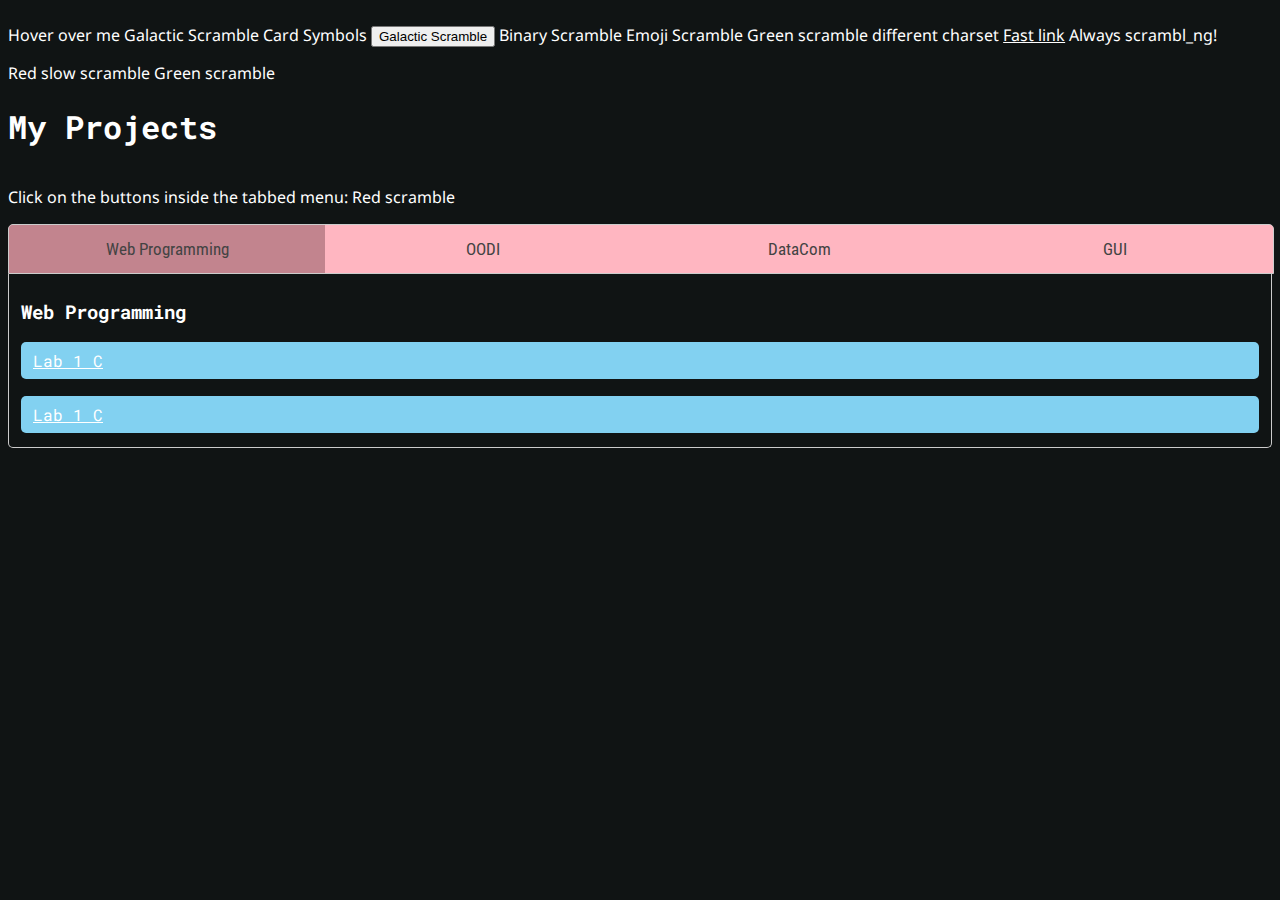
==== index.html @ bbb9e3e3 "debugging" ====
<!DOCTYPE html>
<html>
<head>
    <meta name="viewport" content="width=device-width, initial-scale=1">
    <link rel="preconnect" href="https://fonts.googleapis.com">
    <link rel="preconnect" href="https://fonts.gstatic.com" crossorigin>
    <link href="https://fonts.googleapis.com/css2?family=Michroma&family=Noto+Sans:ital,wght@0,100..900;1,100..900&family=Roboto+Condensed:wght@700&family=Roboto+Mono:ital,wght@0,600;1,600&display=swap" rel="stylesheet">
    <link rel="stylesheet" href="index.css">
    <title>Dani's Website</title>
</head>
<body>
    <p data-scramble>Hover over me</p>
    <p data-scramble scramble-chars="galactic">
        Galactic Scramble
    </p>

    <!-- Direct characters still work -->
    <p data-scramble scramble-chars="♠♣♥♦">
        Card Symbols
    </p>
    <button data-scramble scramble-chars="galactic">
        Galactic Scramble
    </button>

    <!-- Direct characters still work -->
    <p data-scramble scramble-chars="binary">
        Binary Scramble
    </p>
    <p data-scramble scramble-chars="emoji">
        Emoji Scramble
    </p>

    <!-- Custom color -->
    <div data-scramble scramble-color="#00ff00">Green scramble</div>
    <div data-scramble scramble-chars="galactic">different charset</div>
    
    <!-- Custom duration -->
    <a href="#" data-scramble scramble-duration="200">Fast link</a>
    <p data-scramble scramble-continuous>Always scrambling!</p>
    
    <!-- Custom color + duration -->
    <span data-scramble 
          scramble-color="red" 
          scramble-duration="800">
        Red slow scramble
    </span>
    <div data-scramble scramble-color="#00ff00">Green scramble</div>
    
    <h1>My Projects</h1>
    <p data-scramble scramble-duration="400">Click on the buttons inside the tabbed menu:</p>
    <p data-scramble scramble-color="#FF0000">Red scramble</p>

    <div class="tab">
        <button class="tablinks active" 
                data-scramble 
                scramble-color="white"
                onclick="openTab(event, 'WP')">
            Web Programming
        </button>
        <button data-scramble scramble-chars="▁▂▃▄▅▆▇█" class="tablinks" onclick="openTab(event, 'OODI')">OODI</button>
        <button data-scramble class="tablinks" onclick="openTab(event, 'DCN')">DataCom</button>
        <button data-scramble class="tablinks" onclick="openTab(event, 'GUI')">GUI</button>
    </div>

    <div id="WP" class="tabcontent" style="display: block;">
        <h3>Web Programming</h3>
        <a class="container" href="Web Programming/Lab 1 C.html" data-scramble>Lab 1 C</a> <hr />
        <a class="container" href="Lab 1 C.html">Lab 1 C</a>
    </div>

    <div id="OODI" class="tabcontent">
        <h3>Object Oriented Design & Implementation</h3>
    </div>

    <div id="DCN" class="tabcontent">
        <h3>Data Communication & Networking</h3>
        <p>Coming Soon!</p>
    </div>
    <div id="GUI" class="tabcontent">
        <h3>Graphical User Interface</h3>
        <p>Coming Soon!</p>
    </div>

    <script>
    const galactic = "ᔑʖᓵ↸ᒷ⎓ ⊣⍑╎⋮ꖌꖎᒲリ𝙹!¡ᑑ∷ᓭℸ ̣⚍ ⍊∴ ̇/||⨅";
    const binary = "01";
    const emoji = "✨⭐🌟💫☄️🌠";
    
    window.galactic = galactic;
    window.binary = binary;
    window.emoji = emoji;
        
    document.addEventListener('DOMContentLoaded', () => {
    const scrambleElements = document.querySelectorAll('[data-scramble]');
    scrambleElements.forEach((element) => {
        new TextScrambler(element);
    });
});
    </script>

    <script src="tabs.js"></script>
    <script src="text-scrambler.js"></script>
</body>
</html>
---- index.css ----
/* Base scramble styles */
[data-scramble] {
  display: inline-block;
}

.scramble-char {
  display: inline-block;
  min-width: 8px;
  transition: transform 0.1s ease;;
}

/* Hover effects */
[data-scramble]:hover .scramble-char {
  color: #FFD700;
  transform: translateY(-1px);
}

/* Active tab specific styles */
.tab button.active .scramble-char {
  color: #FFFFFF;
  animation: 
    scramble-pulse 0.8s infinite alternate,
    scramble-drift 1.5s infinite alternate;
}

/* Continuous effect styles */
[data-scramble-continuous] .scramble-char {
  animation: scramble-drift 3s infinite alternate;
}

/* Animations */
@keyframes scramble-pulse {
  0% { opacity: 0.7; }
  100% { opacity: 1; }
}

@keyframes scramble-drift {
  0% { transform: translateX(0) rotate(0deg); }
  100% { transform: translateX(2px) rotate(2deg); }
}
/*Website Defaults*/
body {
  font-family: "Noto Sans", serif;
  background-color:#101414;
  color:white;
}
h1, h2, h3 {
  font-family: "Roboto Mono", monospace;
}
 
a {
  color:white;
  font-size: 16px;
}
 
a:hover {
 
  color: yellow;
 
}
       
hr{
  height: 1px;
  background-color: none;
  border: none;
}


/*Tab Styles*/
.tab {
  background-color: #FFB6C1;
  display: flex;
  width: 100%;
  min-width: fit-content; /* Prevent shrinking smaller than tabs */
  overflow: hidden; /* Clean up edges */
  border-radius: 5px 5px 0px 0px;
  border-bottom: none;
  border-bottom-style: none;
  border: 1px solid #ccc;
  margin-bottom: 0;
}

.tab button {
  background-color: inherit;
  border: none;
  outline: none;
  cursor: pointer;
  padding: 14px 16px;
  transition: 0.3s;
  font-size: 17px;
  font-family: "Roboto Condensed", serif;
  color: #434343;
  flex: 1 1 0;
  text-align: center;
  position: relative;
  flex:1; /* Equal width distribution */
  min-width: 0; /* Allow text truncation */
  white-space: nowrap;
  overflow: hidden;
}
.tab button:hover {
  background-color: #e096a2;
}

.tab button.active {
  background-color: #c2848e;
}

.tabcontent {
  box-sizing: border-box;
  display: none;
  border: 1px solid #ccc;
  border-top: none;
  margin-left: -.5px;
  margin-top: 0;
  font-family: "Roboto Condensed", serif;
  background-color: #101414;
  color: white;
  border-radius: 0px 0px 5px 5px;
  width: 100%;     
  padding: 6px 12px;         
  border-top: none;
  margin: 0;
}
/* Active tab scramble styles */
.tab button.active[data-scramble] {
  position: relative;
}

.tab button.active .scramble-char {
    animation: 
        scramble-pulse 0.8s infinite alternate,
        scramble-drift 1.5s infinite alternate;
}

.tab button:not(.active)[data-scramble] .scramble-char {
    animation: none !important;
    opacity: 1;
    transform: none;
}

/* Continuous scramble animation */
.tab button.active[scramble-continuous] .scramble-char {
    animation: 
        scramble-pulse 0.8s infinite alternate,
        scramble-drift 1.5s infinite alternate,
        scramble-continuous 2s infinite linear;
}

/*additional testing*/
@keyframes scramble-pulse {
    0% { opacity: 0.8; }
    100% { opacity: 1; }
}

@keyframes scramble-drift {
    0% { transform: translateX(0); }
    100% { transform: translateX(2px); }
}

@keyframes scramble-continuous {
    0% { transform: translateY(0); }
    50% { transform: translateY(-3px); }
    100% { transform: translateY(0); }
}
.container {
  font-family: "Roboto Mono", monospace;
  background-color: #82D1F1;
  color: white;
  padding: 5px 10px;           /* Equal 10px left/right padding */
  border-radius: 5px;
  display: block;              /* Force full-width behavior */
  width: calc(100% - 20px);    /* Full width minus total margins */
  margin: 5px 10px;            /* 10px left/right margins */
  box-sizing: border-box;      /* Include padding in width */
  position: relative;
  transition: background-color 0.2s ease;
}
.tabcontent .container {
  display: block;
  width: 100%;
  margin: 8px 0;
  padding: 8px 12px;
  box-sizing: border-box;
}
.container:hover {
  background-color: #76bedb;
}
/* Mobile Device Support */
@media (max-width: 600px) {
  .tab button {
    padding: 10px 8px;
    font-size: 14px;
  }
  .tabcontent {
    padding: 8px;
  }
}
/* web programming opens by default */
#WP.tabcontent {
  display: block;
}
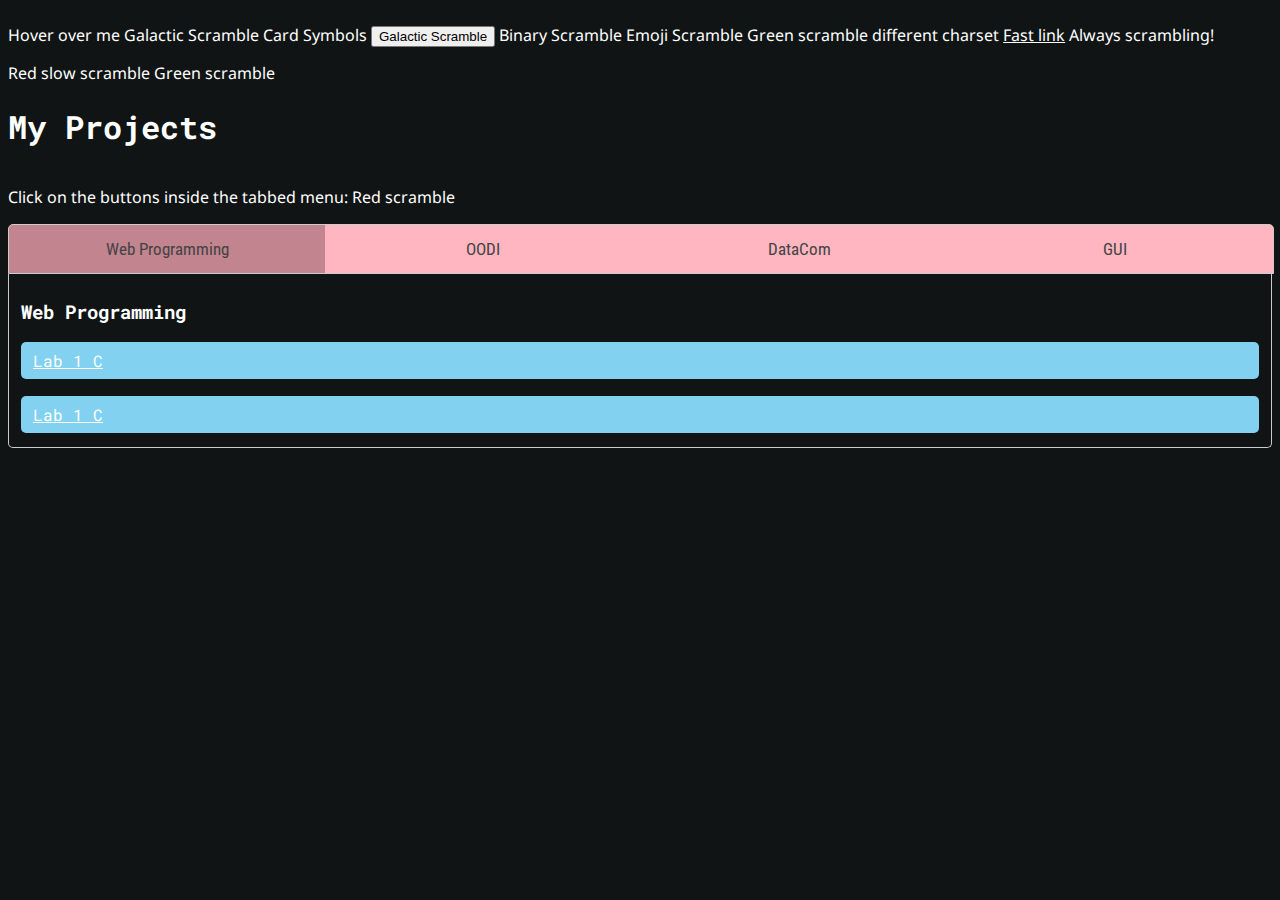
==== commit fae07fb3: "removed intialization" ====
--- a/index.html
+++ b/index.html
@@ -89,13 +89,6 @@
     window.galactic = galactic;
     window.binary = binary;
     window.emoji = emoji;
-        
-    document.addEventListener('DOMContentLoaded', () => {
-    const scrambleElements = document.querySelectorAll('[data-scramble]');
-    scrambleElements.forEach((element) => {
-        new TextScrambler(element);
-    });
-});
     </script>
 
     <script src="tabs.js"></script>
--- a/index.css
+++ b/index.css
@@ -134,11 +134,12 @@
 }
 
 .tab button:not(.active)[data-scramble] .scramble-char {
+    display: none !important;
+}
+
+.tab button:not(.active)[data-scramble] {
     animation: none !important;
-    opacity: 1;
-    transform: none;
-}
-
+}
 /* Continuous scramble animation */
 .tab button.active[scramble-continuous] .scramble-char {
     animation: 
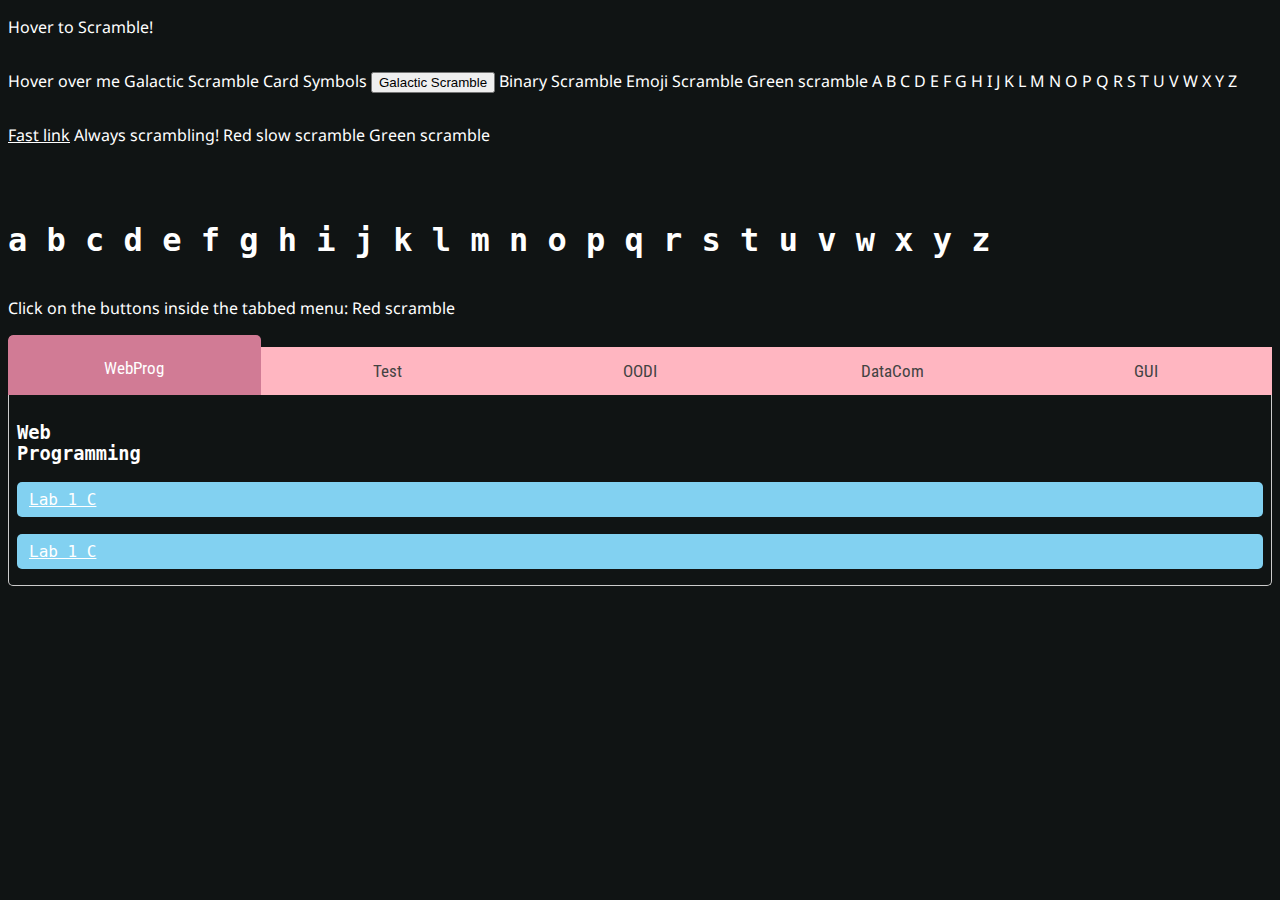
==== commit 49224627: "Updated index.css and index.html" ====
--- a/index.html
+++ b/index.html
@@ -2,13 +2,16 @@
 <html>
 <head>
     <meta name="viewport" content="width=device-width, initial-scale=1">
+    <link rel="preload" href=https://files.catbox.moe/fb64yh.ttf as="font" type="font/otf" crossorigin>
     <link rel="preconnect" href="https://fonts.googleapis.com">
     <link rel="preconnect" href="https://fonts.gstatic.com" crossorigin>
-    <link href="https://fonts.googleapis.com/css2?family=Michroma&family=Noto+Sans:ital,wght@0,100..900;1,100..900&family=Roboto+Condensed:wght@700&family=Roboto+Mono:ital,wght@0,600;1,600&display=swap" rel="stylesheet">
+    <link href="https://fonts.googleapis.com/css2?family=Michroma&family=Noto+Sans:ital,wght@0,100..900;1,100..900&family=Roboto+Condensed:wght@700&display=swap" rel="stylesheet">
     <link rel="stylesheet" href="index.css">
+    
     <title>Dani's Website</title>
 </head>
 <body>
+    <p font-scramble scramble-fonts="Galactic"scramble-duration="1000">Hover to Scramble!</p>
     <p data-scramble>Hover over me</p>
     <p data-scramble scramble-chars="galactic">
         Galactic Scramble
@@ -32,7 +35,7 @@
 
     <!-- Custom color -->
     <div data-scramble scramble-color="#00ff00">Green scramble</div>
-    <div data-scramble scramble-chars="galactic">different charset</div>
+    <div data-scramble scramble-case="true" scramble-fonts="'Roboto Mono'">A B C D E F G H I J K L M N O P Q R S T U V W X Y Z</div>
     
     <!-- Custom duration -->
     <a href="#" data-scramble scramble-duration="200">Fast link</a>
@@ -45,26 +48,23 @@
         Red slow scramble
     </span>
     <div data-scramble scramble-color="#00ff00">Green scramble</div>
-    
-    <h1>My Projects</h1>
+    <div>
+    <h1 data-scramble scramble-fonts="Galactic"><br>a b c d e f g h i j k l m n o p q r s t u v w x y z</h1></div>
     <p data-scramble scramble-duration="400">Click on the buttons inside the tabbed menu:</p>
     <p data-scramble scramble-color="#FF0000">Red scramble</p>
 
     <div class="tab">
-        <button class="tablinks active" 
-                data-scramble 
-                scramble-color="white"
-                onclick="openTab(event, 'WP')">
-            Web Programming
-        </button>
-        <button data-scramble scramble-chars="▁▂▃▄▅▆▇█" class="tablinks" onclick="openTab(event, 'OODI')">OODI</button>
-        <button data-scramble class="tablinks" onclick="openTab(event, 'DCN')">DataCom</button>
-        <button data-scramble class="tablinks" onclick="openTab(event, 'GUI')">GUI</button>
+        <button class="tablinks active" data-scramble scramble-mapping="$AlphGalactic" onclick="openTab(event, 'WP')">WebProg</button>
+        <button class="tablinks" data-scramble scramble-mapping="$AlphGalactic" onclick="openTab(event, 'Test')">Test</button>
+        <button data-scramble scramble-mappings="$AlphGalactic" class="tablinks" onclick="openTab(event, 'OODI')">OODI</button>
+        <button data-scramble scramble-mappings="$AlphGalactic" class="tablinks" onclick="openTab(event, 'DCN')">DataCom</button>
+        <button data-scramble scramble-mappings="$AlphGalactic" class="tablinks" onclick="openTab(event, 'GUI')">GUI</button>
     </div>
 
+
     <div id="WP" class="tabcontent" style="display: block;">
-        <h3>Web Programming</h3>
-        <a class="container" href="Web Programming/Lab 1 C.html" data-scramble>Lab 1 C</a> <hr />
+        <h3>Web <br> Programming</h3>
+        <a class="container" href="Web Programming/Lab 1 C.html" data-scramble>Lab 1 C</a> <hr>
         <a class="container" href="Lab 1 C.html">Lab 1 C</a>
     </div>
 
@@ -82,16 +82,16 @@
     </div>
 
     <script>
-    const galactic = "ᔑʖᓵ↸ᒷ⎓ ⊣⍑╎⋮ꖌꖎᒲリ𝙹!¡ᑑ∷ᓭℸ ̣⚍ ⍊∴ ̇/||⨅";
-    const binary = "01";
-    const emoji = "✨⭐🌟💫☄️🌠";
+    window.galactic = "ᔑʖᓵ↸ᒷ⎓ ⊣⍑╎⋮ꖌꖎᒲリ𝙹!¡ᑑ∷ᓭℸ ̣⚍ ⍊∴ ̇/||⨅";
+    window.AlphGalactic = "A:ᔑ,B:ʖ,C:ᓵ,D:↸,E:ᒷ,F:⎓,G:⊣,H:⍑,I:╎,J:⋮,K:ꖌ,L:ꖎ,M:ᒲ,N:リ,O:],P:!,Q:¡,R:ᑑ,S:∷,T:ᓭ,U:ℸ,̣V:⚍,W:⍊,X:∴,Y:̇/,Z:||";
+    window.GalacticAlph = "ᔑ:A,ʖ:B,ᓵ:C,↸:D,ᒷ:E,⎓:F,⊣:G,⍑:H,╎:I,⋮:J,ꖌ:K,ꖎ:L,ᒲ:M,リ:N,]:O,!:P,¡:Q,ᑑ:R,∷:S,ᓭ:T,ℸ:U,̣:V,⚍:W,⍊:X,∴:Y,̇/:Z,||:Z";
+    window.binary = "01";
+    window.emoji = "✨⭐🌟💫☄️🌠";
     
-    window.galactic = galactic;
-    window.binary = binary;
-    window.emoji = emoji;
     </script>
 
     <script src="tabs.js"></script>
     <script src="text-scrambler.js"></script>
+    <script src="font-scrambler.js"></script>
 </body>
-</html>
+</html>--- a/index.css
+++ b/index.css
@@ -1,4 +1,15 @@
 /* Base scramble styles */
+@font-face {
+  font-family: 'Galactic';
+  src: url('https://files.catbox.moe/d1g4gp.ttf') format('truetype');
+  font-display: swap;
+}
+@font-face{
+  font-family: 'Roboto Mono';
+  src: url('https://files.catbox.moe/fb64yh.ttf') format('truetype');
+  font-display: swap;
+}
+
 [data-scramble] {
   display: inline-block;
 }
@@ -6,7 +17,10 @@
 .scramble-char {
   display: inline-block;
   min-width: 8px;
-  transition: transform 0.1s ease;;
+  transition: transform 0.1s ease;
+  display: inline-block; /* Better for headers with large fonts */
+  min-width: 0.5em; /* Prevents layout shift during scramble */
+}
 }
 
 /* Hover effects */
@@ -58,7 +72,7 @@
   color: yellow;
  
 }
-       
+      
 hr{
   height: 1px;
   background-color: none;
@@ -68,43 +82,47 @@
 
 /*Tab Styles*/
 .tab {
-  background-color: #FFB6C1;
+  background-color: none ;
   display: flex;
   width: 100%;
-  min-width: fit-content; /* Prevent shrinking smaller than tabs */
-  overflow: hidden; /* Clean up edges */
+  min-width: fit-content;
+  overflow: hidden;
   border-radius: 5px 5px 0px 0px;
-  border-bottom: none;
-  border-bottom-style: none;
-  border: 1px solid #ccc;
   margin-bottom: 0;
+  align-items: flex-end; /* Align tabs to the bottom */
 }
 
 .tab button {
-  background-color: inherit;
+  background-color: #FFB6C1;
   border: none;
   outline: none;
   cursor: pointer;
   padding: 14px 16px;
-  transition: 0.3s;
+  transition: all 0.3s ease; /* Changed to 'all' to animate height */
   font-size: 17px;
   font-family: "Roboto Condensed", serif;
   color: #434343;
   flex: 1 1 0;
   text-align: center;
   position: relative;
-  flex:1; /* Equal width distribution */
-  min-width: 0; /* Allow text truncation */
+  min-width: 0;
   white-space: nowrap;
   overflow: hidden;
-}
+  height: 48px; /* Default height */
+}
+
+/* Adjust hover effect to work with height */
 .tab button:hover {
-  background-color: #e096a2;
-}
-
+  background-color: #E096A2;
+}
 .tab button.active {
-  background-color: #c2848e;
-}
+  background-color: #D17B95;
+  color: white !important;
+  height: 60px; /* Taller height for active tab */
+  padding-top: 20px; /* Adjust padding to maintain text position */
+  border-radius: 5px 5px 0px 0px;
+}
+
 
 .tabcontent {
   box-sizing: border-box;
@@ -147,6 +165,18 @@
         scramble-drift 1.5s infinite alternate,
         scramble-continuous 2s infinite linear;
 }
+/*focus styles (when navigation button is pressed)*/
+.tab button:focus {
+  outline: 2px solid #6488EA;
+  outline-offset: -2px;
+  position: relative;
+  z-index: 1;
+}
+
+/* Ensure active tab stays visually distinct when focused */
+.tab button.active:focus {
+  outline-color: #819EEE;
+}
 
 /*additional testing*/
 @keyframes scramble-pulse {
@@ -190,9 +220,17 @@
 /* Mobile Device Support */
 @media (max-width: 600px) {
   .tab button {
+    height: 40px; /* Smaller default height for mobile */
     padding: 10px 8px;
     font-size: 14px;
   }
+  
+  .tab button.active {
+    height: 50px; /* Smaller active height for mobile */
+    padding-top: 15px;
+    border-radius: 5px 5px 0px 0px;
+  }
+}
   .tabcontent {
     padding: 8px;
   }
@@ -201,4 +239,3 @@
 #WP.tabcontent {
   display: block;
 }
-
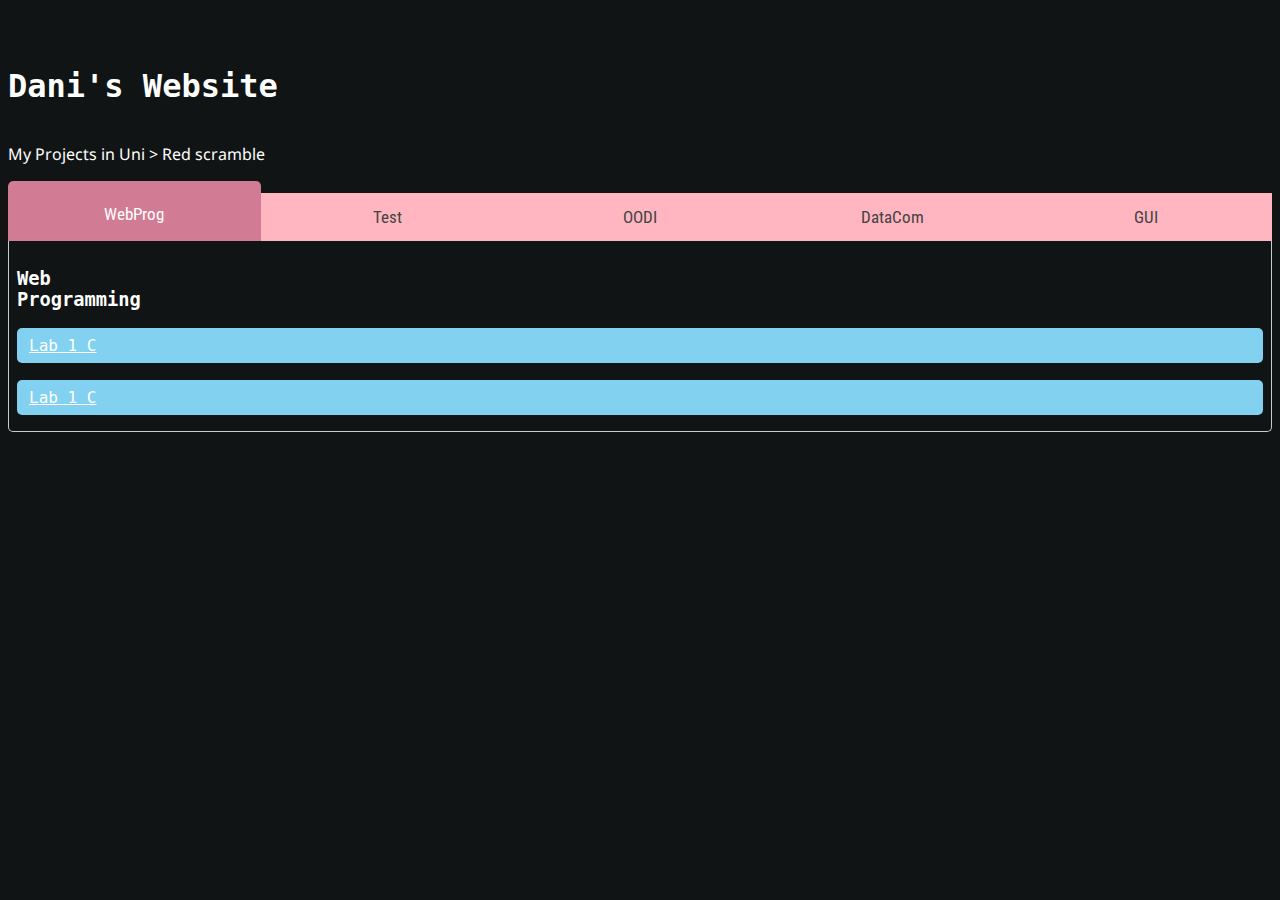
==== commit 6e47d6f1: "Removed placeholder text" ====
--- a/index.html
+++ b/index.html
@@ -11,46 +11,9 @@
     <title>Dani's Website</title>
 </head>
 <body>
-    <p font-scramble scramble-fonts="Galactic"scramble-duration="1000">Hover to Scramble!</p>
-    <p data-scramble>Hover over me</p>
-    <p data-scramble scramble-chars="galactic">
-        Galactic Scramble
-    </p>
-
-    <!-- Direct characters still work -->
-    <p data-scramble scramble-chars="♠♣♥♦">
-        Card Symbols
-    </p>
-    <button data-scramble scramble-chars="galactic">
-        Galactic Scramble
-    </button>
-
-    <!-- Direct characters still work -->
-    <p data-scramble scramble-chars="binary">
-        Binary Scramble
-    </p>
-    <p data-scramble scramble-chars="emoji">
-        Emoji Scramble
-    </p>
-
-    <!-- Custom color -->
-    <div data-scramble scramble-color="#00ff00">Green scramble</div>
-    <div data-scramble scramble-case="true" scramble-fonts="'Roboto Mono'">A B C D E F G H I J K L M N O P Q R S T U V W X Y Z</div>
-    
-    <!-- Custom duration -->
-    <a href="#" data-scramble scramble-duration="200">Fast link</a>
-    <p data-scramble scramble-continuous>Always scrambling!</p>
-    
-    <!-- Custom color + duration -->
-    <span data-scramble 
-          scramble-color="red" 
-          scramble-duration="800">
-        Red slow scramble
-    </span>
-    <div data-scramble scramble-color="#00ff00">Green scramble</div>
     <div>
-    <h1 data-scramble scramble-fonts="Galactic"><br>a b c d e f g h i j k l m n o p q r s t u v w x y z</h1></div>
-    <p data-scramble scramble-duration="400">Click on the buttons inside the tabbed menu:</p>
+    <h1 data-scramble scramble-fonts="Galactic"><br>Dani's Website</h1></div>
+    <p data-scramble scramble-duration="400">My Projects in Uni &gt</p>
     <p data-scramble scramble-color="#FF0000">Red scramble</p>
 
     <div class="tab">
@@ -94,4 +57,4 @@
     <script src="text-scrambler.js"></script>
     <script src="font-scrambler.js"></script>
 </body>
-</html>+</html>
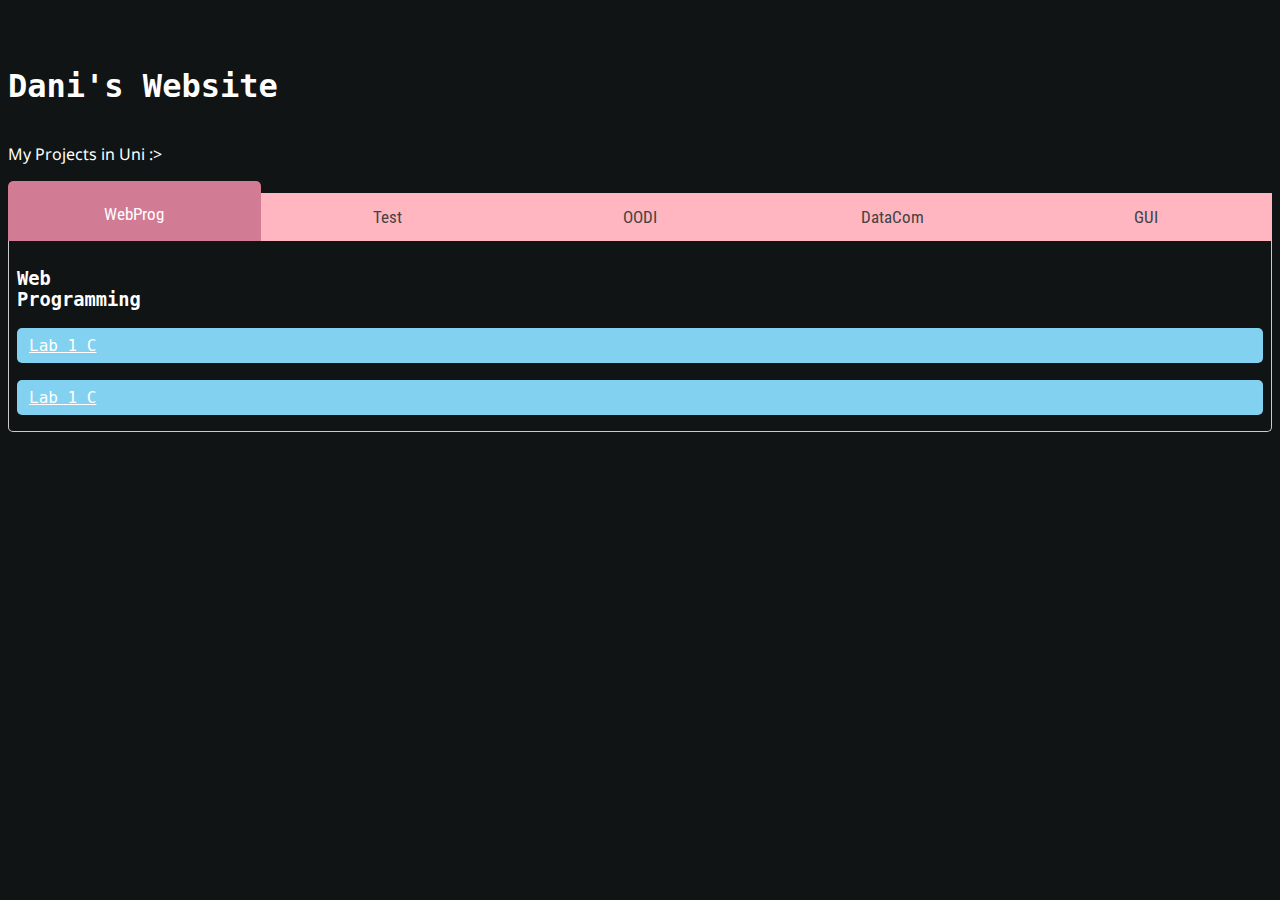
==== commit fd485677: "fixed some whoopsies :)" ====
--- a/index.html
+++ b/index.html
@@ -13,8 +13,7 @@
 <body>
     <div>
     <h1 data-scramble scramble-fonts="Galactic"><br>Dani's Website</h1></div>
-    <p data-scramble scramble-duration="400">My Projects in Uni &gt</p>
-    <p data-scramble scramble-color="#FF0000">Red scramble</p>
+    <p data-scramble scramble-color="#FF0000">My Projects in Uni :&gt</p>
 
     <div class="tab">
         <button class="tablinks active" data-scramble scramble-mapping="$AlphGalactic" onclick="openTab(event, 'WP')">WebProg</button>
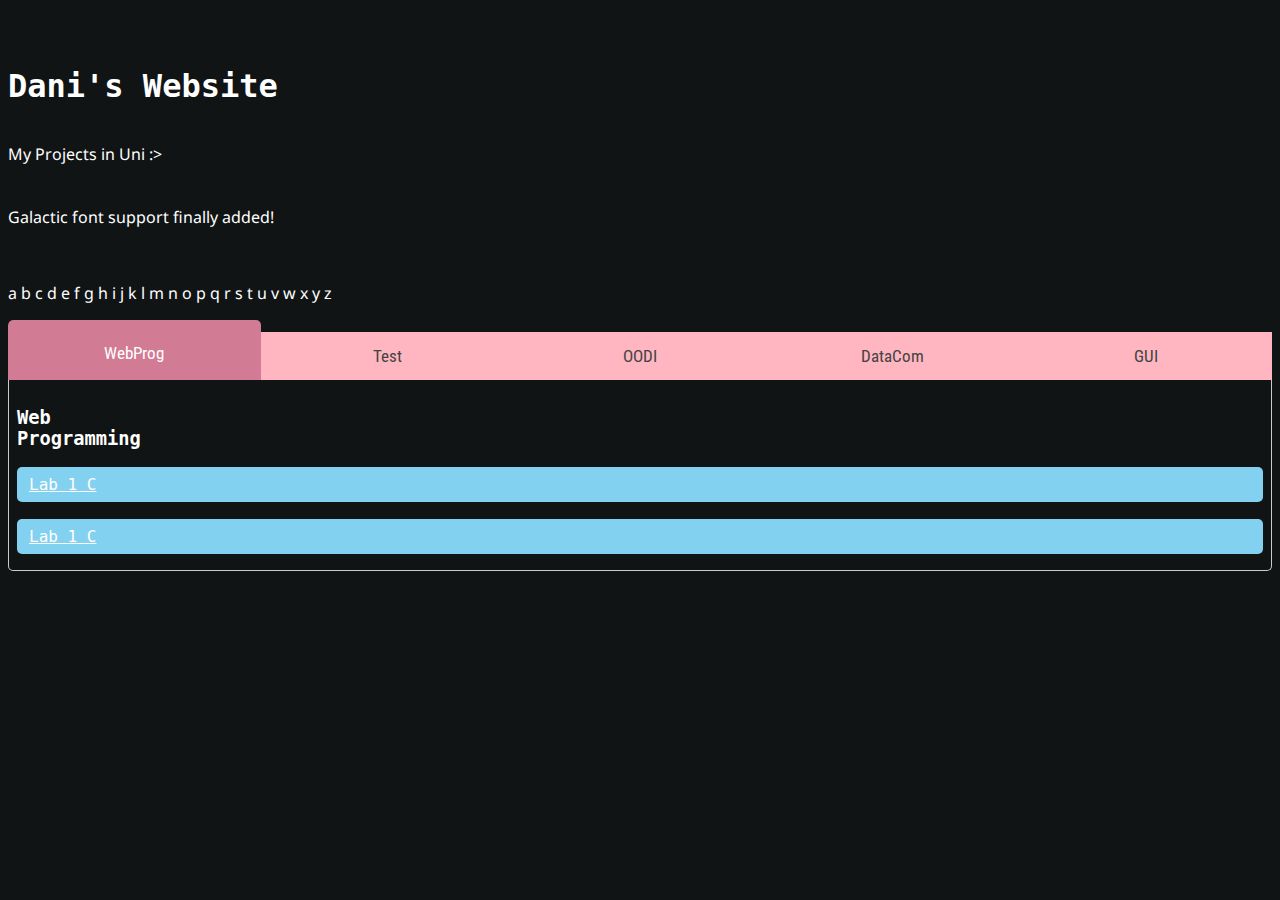
==== commit 773927ff: "added some testing text" ====
--- a/index.html
+++ b/index.html
@@ -13,8 +13,9 @@
 <body>
     <div>
     <h1 data-scramble scramble-fonts="Galactic"><br>Dani's Website</h1></div>
-    <p data-scramble scramble-color="#FF0000">My Projects in Uni :&gt</p>
-
+    <p data-scramble scramble-color="#FF0000">My Projects in Uni :&gt</p><hr>
+    <p>Galactic font support finally added!</p><br>
+    <p font-scramble scramble-fonts="Galactic"scramble-duration="1000">a b c d e f g h i j k l m n o p q r s t u v w x y z</p>
     <div class="tab">
         <button class="tablinks active" data-scramble scramble-mapping="$AlphGalactic" onclick="openTab(event, 'WP')">WebProg</button>
         <button class="tablinks" data-scramble scramble-mapping="$AlphGalactic" onclick="openTab(event, 'Test')">Test</button>
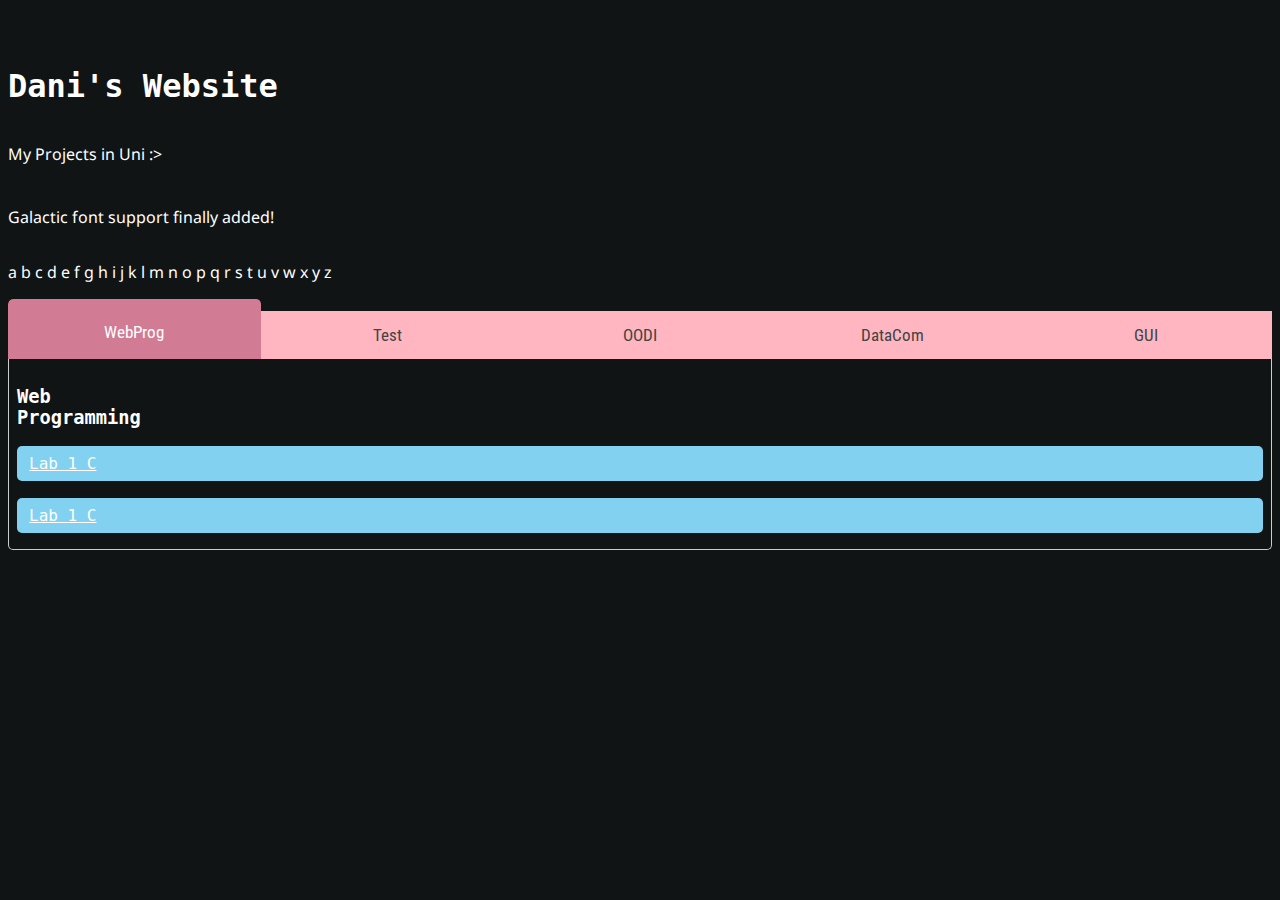
==== commit 6493d90d: "Update index.html" ====
--- a/index.html
+++ b/index.html
@@ -14,7 +14,7 @@
     <div>
     <h1 data-scramble scramble-fonts="Galactic"><br>Dani's Website</h1></div>
     <p data-scramble scramble-color="#FF0000">My Projects in Uni :&gt</p><hr>
-    <p>Galactic font support finally added!</p><br>
+    <p>Galactic font support finally added!</p><hr>
     <p font-scramble scramble-fonts="Galactic"scramble-duration="1000">a b c d e f g h i j k l m n o p q r s t u v w x y z</p>
     <div class="tab">
         <button class="tablinks active" data-scramble scramble-mapping="$AlphGalactic" onclick="openTab(event, 'WP')">WebProg</button>
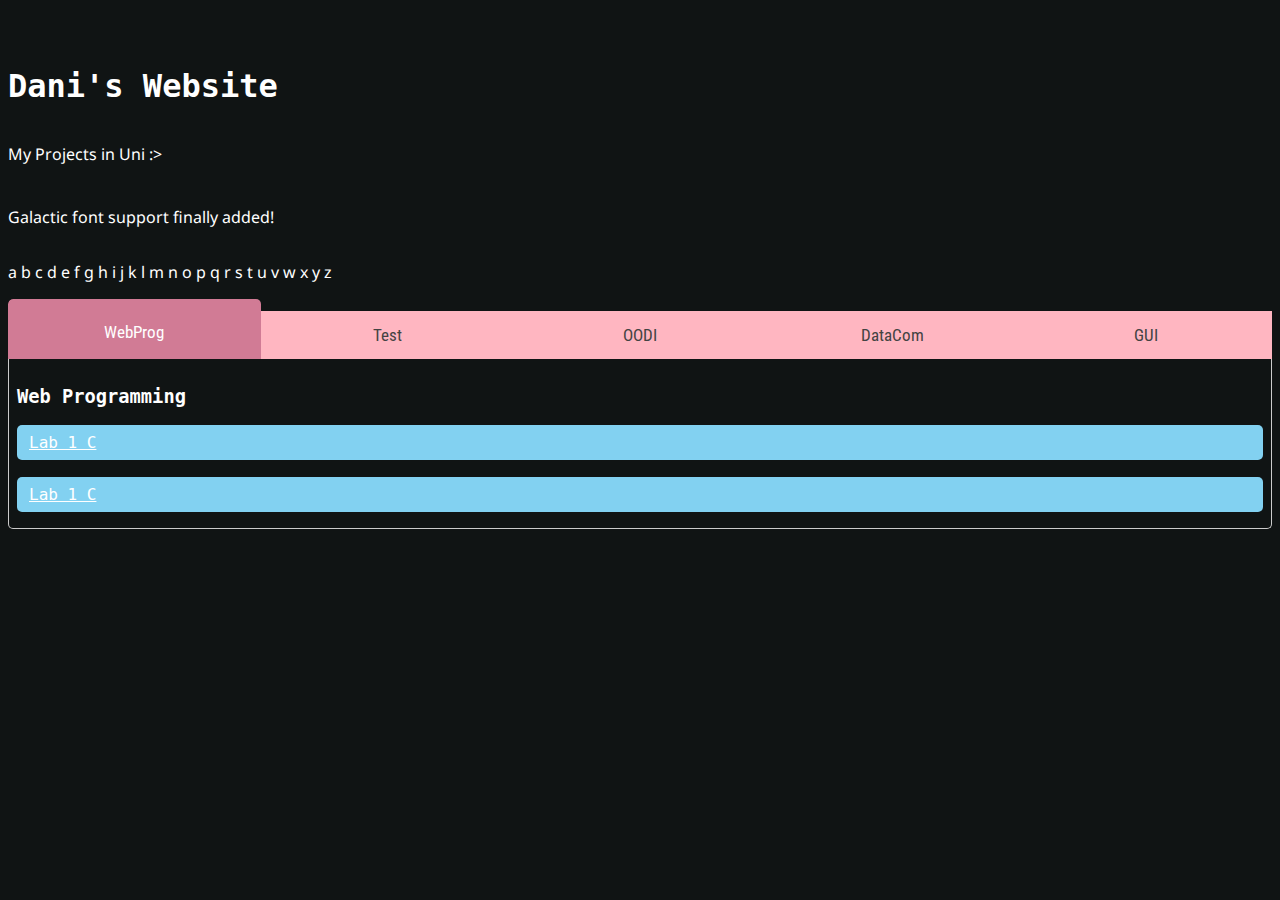
==== commit 2e6f922b: "Update index.html" ====
--- a/index.html
+++ b/index.html
@@ -26,7 +26,7 @@
 
 
     <div id="WP" class="tabcontent" style="display: block;">
-        <h3>Web <br> Programming</h3>
+        <h3>Web Programming</h3>
         <a class="container" href="Web Programming/Lab 1 C.html" data-scramble>Lab 1 C</a> <hr>
         <a class="container" href="Lab 1 C.html">Lab 1 C</a>
     </div>
